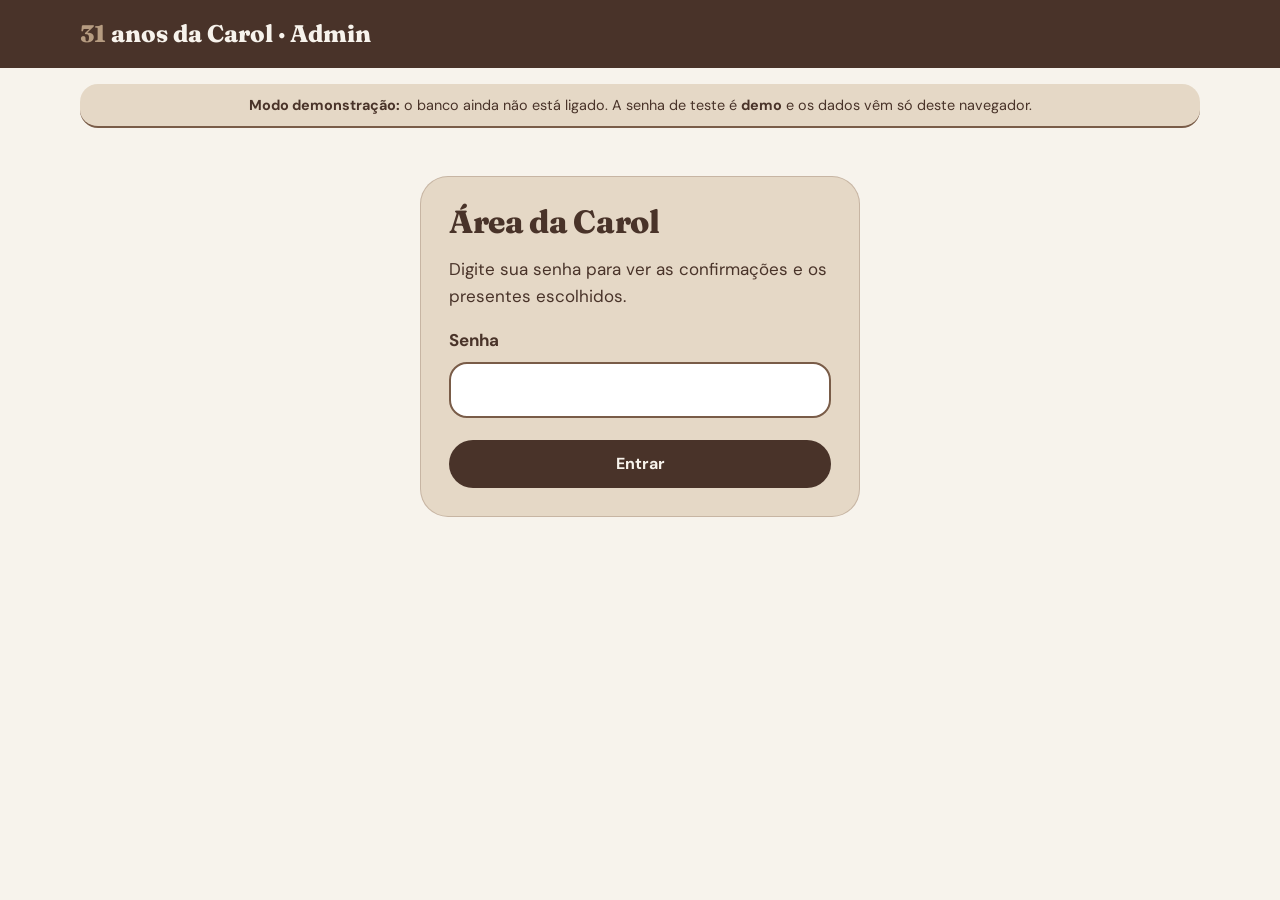
==== admin/index.html @ e90bfc10 "Admin carrega a versao nova" ====
<!doctype html>
<html lang="pt-BR">
<head>
  <meta charset="utf-8">
  <meta name="viewport" content="width=device-width, initial-scale=1">
  <meta name="robots" content="noindex, nofollow">
  <title>Admin · 31 anos da Carol</title>
  <link rel="preconnect" href="https://fonts.googleapis.com">
  <link rel="preconnect" href="https://fonts.gstatic.com" crossorigin>
  <link rel="stylesheet" href="https://fonts.googleapis.com/css2?family=DM+Sans:opsz,wght@9..40,400;9..40,600;9..40,700&family=Fraunces:opsz,wght@9..144,800&display=swap">
  <link rel="stylesheet" href="../estilo/cores.css?v=2026112601">
  <link rel="stylesheet" href="../estilo/estilo.css?v=2026112601">
  <style>
    .admin-topo { background: var(--chocolate); color: var(--creme); }
    .admin-topo .container { display: flex; align-items: center; justify-content: space-between; gap: 1rem; min-height: 68px; flex-wrap: wrap; }
    .admin-topo .marca span { color: var(--caramelo); }
    .admin-topo :focus-visible { outline-color: var(--creme); }
    .login { max-width: 440px; margin: 3rem auto; }
    .campo input[type="password"] {
      width: 100%; min-height: 50px; padding: .75rem 1.1rem;
      border: 2px solid var(--cafe); border-radius: 18px; background: #fff; color: var(--chocolate); font: inherit;
    }
    .resumo { display: grid; gap: .75rem; grid-template-columns: repeat(2, 1fr); margin: 1.5rem 0 2.5rem; }
    @media (min-width: 760px) { .resumo { grid-template-columns: repeat(4, 1fr); } }
    .resumo .card { padding: 1.25rem; }
    .resumo .card__valor { font-size: 2.2rem; margin: 0; }
    .barra-acoes { display: flex; flex-wrap: wrap; gap: .6rem; align-items: center; justify-content: space-between; margin: 2.5rem 0 1rem; }
    .barra-acoes h2 { margin: 0; font-size: 1.8rem; }
    .tabela-caixa { overflow-x: auto; background: var(--areia); border-radius: 22px; padding: .5rem; }
    table { width: 100%; border-collapse: collapse; min-width: 560px; }
    th, td { text-align: left; padding: .75rem .9rem; vertical-align: top; }
    th { font-size: .82rem; text-transform: uppercase; letter-spacing: .1em; }
    tbody tr { border-top: 1px solid rgba(121, 92, 72, .35); }
    .etiqueta { display: inline-block; border-radius: 999px; padding: .15rem .7rem; font-weight: 700; font-size: .88rem; white-space: nowrap; }
    .etiqueta--sim { background: var(--chocolate); color: var(--creme); }
    .etiqueta--nao { border: 2px solid var(--cafe); }
    .vazio { padding: 1rem .9rem; margin: 0; }
    .msg { font-weight: 700; margin: 1rem 0 0; }
    .msg:empty { margin: 0; }
  </style>
</head>
<body>
  <header class="admin-topo">
    <div class="container">
      <span class="marca"><span>31</span>anos da Carol&nbsp;· Admin</span>
      <button class="botao botao--contorno-claro botao--pequeno" type="button" id="sair" hidden>Sair</button>
    </div>
  </header>

  <main class="container" id="conteudo">
    <div id="aviso-demo"></div>

    <section class="login card" id="login" aria-labelledby="titulo-login">
      <h1 id="titulo-login" style="font-size:2rem">Área da Carol</h1>
      <p>Digite sua senha para ver as confirmações e os presentes escolhidos.</p>
      <form id="form-login">
        <div class="campo">
          <label for="senha">Senha</label>
          <input type="password" id="senha" autocomplete="current-password" required>
        </div>
        <button class="botao botao--chocolate" type="submit" style="width:100%">Entrar</button>
        <p class="msg" id="msg-login" role="status" aria-live="polite"></p>
      </form>
    </section>

    <section id="painel" hidden aria-labelledby="titulo-painel" style="padding: 2.5rem 0 4rem">
      <div class="barra-acoes" style="margin-top:0">
        <h1 id="titulo-painel" style="margin:0;font-size:2.2rem">Painel da festa</h1>
        <button class="botao botao--contorno botao--pequeno" type="button" id="atualizar"></button>
      </div>
      <p class="msg" id="msg-painel" role="status" aria-live="polite"></p>

      <div class="resumo" id="resumo"></div>

      <div class="barra-acoes">
        <h2>Confirmações</h2>
        <button class="botao botao--caramelo botao--pequeno" type="button" id="csv-confirmacoes"></button>
      </div>
      <div class="tabela-caixa" id="tabela-confirmacoes"></div>

      <div class="barra-acoes">
        <h2>Presentes escolhidos</h2>
        <button class="botao botao--caramelo botao--pequeno" type="button" id="csv-presentes"></button>
      </div>
      <div class="tabela-caixa" id="tabela-presentes"></div>
    </section>
  </main>

  <script src="../conteudo/presentes.js?v=2026112601"></script>
  <script src="../conteudo/conexao.js?v=2026112601"></script>
  <script src="../js/icones.js?v=2026112601"></script>
  <script src="../js/servidor.js?v=2026112601"></script>
  <script src="../js/admin.js?v=2026112601"></script>
</body>
</html>
---- estilo/cores.css ----
/* ================================================================
   CORES E FONTES DO SITE
   Troque os códigos de cor aqui e o site inteiro muda junto.
   Dica: mantenha cores claras e escuras com bom contraste entre si.
   ================================================================ */

:root {
  --chocolate: #493329; /* fundos escuros e texto */
  --cafe: #795C48;      /* bordas e detalhes */
  --caramelo: #B69C81;  /* destaques e botões */
  --areia: #E5D8C6;     /* cards e faixas */
  --creme: #F7F3EC;     /* fundo da página */

  --erro: #8A2C1D;      /* mensagens de erro do formulário */

  --fonte-titulo: "Fraunces", Georgia, "Times New Roman", serif;
  --fonte-texto: "DM Sans", system-ui, -apple-system, "Segoe UI", sans-serif;

  --raio: 28px;         /* arredondamento dos cards */
}
---- estilo/estilo.css ----
/* ================================================================
   ESTILO DO SITE
   As cores ficam em estilo/cores.css. Aqui ficam formas e espaçamentos.
   ================================================================ */

*, *::before, *::after { box-sizing: border-box; }
[hidden] { display: none !important; }

html { scroll-behavior: smooth; -webkit-text-size-adjust: 100%; }
@media (prefers-reduced-motion: reduce) {
  html { scroll-behavior: auto; }
  *, *::before, *::after { transition: none !important; animation: none !important; }
}

body {
  margin: 0;
  background: var(--creme);
  color: var(--chocolate);
  font-family: var(--fonte-texto);
  font-size: 1.0625rem;
  line-height: 1.6;
}

img, svg { display: block; max-width: 100%; }
h1, h2, h3 {
  font-family: var(--fonte-titulo);
  font-weight: 800;
  line-height: 1.08;
  margin: 0 0 .5em;
  letter-spacing: -0.01em;
}
p { margin: 0 0 1em; }
a { color: inherit; }

.container { width: min(1120px, 100% - 2.5rem); margin-inline: auto; }
.estreito { width: min(760px, 100% - 2.5rem); margin-inline: auto; }

.sr-only {
  position: absolute !important; width: 1px; height: 1px; padding: 0; margin: -1px;
  overflow: hidden; clip: rect(0 0 0 0); white-space: nowrap; border: 0;
}

/* Foco de teclado sempre visível */
:focus-visible { outline: 3px solid var(--chocolate); outline-offset: 3px; }
.escuro :focus-visible { outline-color: var(--creme); }
.escuro .form-card :focus-visible { outline-color: var(--chocolate); }
main:focus { outline: none; }

.pular {
  position: absolute; left: 1rem; top: -100px; z-index: 100;
  background: var(--chocolate); color: var(--creme);
  padding: .8rem 1.3rem; border-radius: 999px; font-weight: 700; text-decoration: none;
}
.pular:focus { top: 1rem; }

/* Ícones */
.icone {
  width: 1.5rem; height: 1.5rem; flex: none;
  fill: none; stroke: currentColor; stroke-width: 1.8;
  stroke-linecap: round; stroke-linejoin: round;
}

/* Botões em pílula */
.botao {
  display: inline-flex; align-items: center; justify-content: center; gap: .5rem;
  min-height: 48px; padding: .75rem 1.5rem;
  border-radius: 999px; border: 2px solid transparent;
  font: 700 1rem/1.2 var(--fonte-texto); text-decoration: none; text-align: center;
  cursor: pointer; transition: transform .15s ease, background-color .15s ease;
}
.botao .icone { width: 1.2rem; height: 1.2rem; }
.botao:hover { transform: translateY(-1px); }
.botao:disabled { opacity: .65; cursor: progress; transform: none; }
.botao--caramelo { background: var(--caramelo); color: var(--chocolate); }
.botao--caramelo:hover { background: #C6B097; }
.botao--chocolate { background: var(--chocolate); color: var(--creme); }
.botao--chocolate:hover { background: #5A4134; }
.botao--contorno { background: transparent; color: var(--chocolate); border-color: var(--cafe); }
.botao--contorno:hover { background: var(--areia); }
.botao--contorno-claro { background: transparent; color: var(--creme); border-color: var(--areia); }
.botao--contorno-claro:hover { background: rgba(247, 243, 236, .12); }
.botao--pequeno { min-height: 44px; padding: .6rem 1.1rem; font-size: .95rem; }

.botoes { display: flex; flex-wrap: wrap; gap: .75rem; }

/* Aviso do modo demonstração */
.aviso-demo {
  background: var(--areia); color: var(--chocolate);
  font-size: .9rem; padding: .6rem 1.25rem; text-align: center;
  border-bottom: 2px solid var(--cafe);
}

/* ---------- 1. Barra superior ---------- */
.topo {
  position: sticky; top: 0; z-index: 50;
  background: rgba(247, 243, 236, .96);
  -webkit-backdrop-filter: blur(8px); backdrop-filter: blur(8px);
  border-bottom: 1px solid rgba(121, 92, 72, .35);
}
.topo__barra {
  position: relative;
  display: flex; align-items: center; justify-content: space-between; gap: 1rem;
  min-height: 68px;
}
.marca {
  display: inline-flex; align-items: center; min-height: 44px;
  font-family: var(--fonte-titulo); font-weight: 800; font-size: 1.5rem;
  text-decoration: none; border-radius: 12px;
}
.marca span { color: var(--cafe); margin-right: .3rem; }
@media (max-width: 380px) { .marca { font-size: 1.3rem; } }
.menu-botao {
  display: inline-flex; align-items: center; gap: .5rem;
  min-height: 44px; padding: .5rem 1.1rem;
  border-radius: 999px; border: 2px solid var(--cafe);
  background: transparent; color: var(--chocolate);
  font: 700 1rem var(--fonte-texto); cursor: pointer;
}
.menu {
  display: none;
  position: absolute; left: -1.25rem; right: -1.25rem; top: 100%;
  background: var(--creme);
  border-bottom: 1px solid rgba(121, 92, 72, .35);
  padding: .5rem 1.25rem 1.25rem;
  box-shadow: 0 18px 30px -20px rgba(73, 51, 41, .45);
}
.menu.aberto { display: block; }
.menu ul { list-style: none; margin: 0; padding: 0; display: grid; gap: .15rem; }
.menu a {
  display: flex; align-items: center; min-height: 48px; padding: 0 1rem;
  border-radius: 999px; text-decoration: none; font-weight: 600;
}
.menu a:hover { background: var(--areia); }

@media (min-width: 980px) {
  .menu-botao { display: none; }
  .menu { display: block; position: static; padding: 0; background: none; border: 0; box-shadow: none; }
  .menu ul { display: flex; gap: .1rem; }
  .menu a { min-height: 44px; padding: 0 .85rem; font-size: .97rem; }
}

/* ---------- Seções em geral ---------- */
.secao { padding: 4rem 0; }
[id] { scroll-margin-top: 76px; }
.titulo-secao { font-size: clamp(2rem, 7.5vw, 3.1rem); }
.sobretitulo {
  font-weight: 700; text-transform: uppercase; letter-spacing: .14em;
  font-size: .85rem; color: var(--cafe); margin: 0 0 .6rem;
}
.escuro .sobretitulo { color: var(--caramelo); }
.intro { max-width: 62ch; }
.centro { text-align: center; }
.escuro { background: var(--chocolate); color: var(--creme); }
.faixa-areia { background: var(--areia); }

.grade-3, .grade-2 { display: grid; gap: 1rem; margin-top: 1.75rem; }
@media (min-width: 760px) {
  .grade-3 { grid-template-columns: repeat(3, 1fr); gap: 1.25rem; }
  .grade-2 { grid-template-columns: repeat(2, 1fr); gap: 1.25rem; }
}

.card {
  background: var(--areia);
  border: 1px solid rgba(121, 92, 72, .28);
  border-radius: var(--raio);
  padding: 1.4rem 1.4rem 1.5rem;
}
@media (min-width: 760px) { .card { padding: 1.75rem; } }
.faixa-areia .card { background: var(--creme); }
.card h3 { font-size: 1.45rem; }
.card p:last-child { margin-bottom: 0; }

/* Cards sobem um pouquinho quando o mouse passa por cima (como os botões) */
.secao .card, .presente { transition: transform .2s ease, box-shadow .2s ease; }
@media (hover: hover) {
  .secao .card:hover, .presente:hover {
    transform: translateY(-4px);
    box-shadow: 0 12px 26px -14px rgba(73, 51, 41, .45);
  }
}

.icone-redondo {
  display: grid; place-items: center;
  width: 56px; height: 56px; margin-bottom: 1.1rem;
  border-radius: 50%; border: 2px solid var(--cafe);
  background: var(--creme); color: var(--chocolate);
}
.faixa-areia .icone-redondo { background: var(--areia); }
.icone-redondo .icone { width: 1.6rem; height: 1.6rem; }

.card__rotulo {
  font-size: .82rem; font-weight: 700; text-transform: uppercase; letter-spacing: .12em;
  margin: 0 0 .3rem;
}
.card__valor {
  font-family: var(--fonte-titulo); font-weight: 800;
  font-size: 1.65rem; line-height: 1.15; margin: 0 0 .4rem;
}

.link { font-weight: 700; text-decoration-thickness: 2px; text-underline-offset: 3px; }

/* ---------- 2. Hero ---------- */
.hero { padding: 3rem 0 3.5rem; overflow: hidden; }
.hero__grade { display: grid; gap: 2.25rem; align-items: center; }
.hero h1 { font-size: clamp(2.5rem, 11vw, 5.2rem); color: var(--creme); margin-bottom: 0; }
.hero h1 .destaque { display: block; color: var(--caramelo); font-size: 1.25em; }
.hero__info {
  list-style: none; padding: 0; margin: 1.6rem 0 2rem;
  display: grid; gap: .8rem; color: var(--areia); font-size: 1.08rem;
}
.hero__info li { display: flex; gap: .75rem; align-items: flex-start; }
.hero__info .icone { color: var(--caramelo); margin-top: .1rem; }
@media (max-width: 520px) { .hero .botoes .botao { flex: 1 1 100%; } }

.hero__arte { position: relative; display: flex; justify-content: center; }
.arco {
  position: relative;
  width: min(220px, 62vw); aspect-ratio: 4 / 5;
  display: flex; flex-direction: column; align-items: center; justify-content: center;
  background: var(--caramelo); color: var(--chocolate);
  border-radius: 999px 999px 34px 34px;
  box-shadow: inset 0 0 0 12px var(--caramelo), inset 0 0 0 14px var(--cafe);
}
.arco__numero {
  font-family: var(--fonte-titulo); font-weight: 800;
  font-size: clamp(5.5rem, 26vw, 10rem); line-height: .85; letter-spacing: -0.04em;
}
.arco__anos { font-family: var(--fonte-titulo); font-weight: 800; font-size: 1.7rem; letter-spacing: .08em; }
.arco--foto { overflow: hidden; box-shadow: none; border: 4px solid var(--caramelo); }
.arco--foto img { position: absolute; inset: 0; width: 100%; height: 100%; object-fit: cover; }
.arco__selo {
  position: absolute; bottom: 1rem; left: 50%; transform: translateX(-50%);
  background: var(--caramelo); color: var(--chocolate); border-radius: 999px;
  padding: .3rem 1.1rem; font-family: var(--fonte-titulo); font-weight: 800; font-size: 1.3rem; white-space: nowrap;
}
.brilho { position: absolute; color: var(--caramelo); }
.brilho .icone { width: 100%; height: 100%; stroke-width: 1.4; }
.brilho--1 { width: 34px; height: 34px; top: 4%; left: 8%; }
.brilho--2 { width: 22px; height: 22px; bottom: 14%; right: 6%; color: var(--areia); }
.brilho--3 { width: 18px; height: 18px; top: 30%; right: 12%; }

@media (min-width: 860px) {
  .hero { padding: 5rem 0 5.5rem; }
  .hero__grade { grid-template-columns: 1.3fr .9fr; }
  .arco { width: 340px; }
}

/* ---------- 3. Contagem regressiva ---------- */
.contagem { background: var(--caramelo); color: var(--chocolate); padding: 2.4rem 0 2.6rem; }
.contagem h2 { text-align: center; font-size: clamp(1.65rem, 6.5vw, 2.5rem); margin: 0; }
.contagem__blocos {
  display: grid; grid-template-columns: repeat(4, 1fr); gap: .6rem;
  max-width: 720px; margin: 1.4rem auto 0;
}
.bloco {
  background: var(--chocolate); color: var(--creme);
  border-radius: 22px; padding: 1rem .25rem .9rem; text-align: center;
}
.bloco__num {
  display: block; font-family: var(--fonte-titulo); font-weight: 800;
  font-size: clamp(2.1rem, 10vw, 3.9rem); line-height: 1; font-variant-numeric: tabular-nums;
}
.bloco__rot {
  display: block; margin-top: .45rem;
  font-size: .8rem; font-weight: 700; text-transform: uppercase; letter-spacing: .12em; color: var(--areia);
}
@media (min-width: 600px) { .contagem__blocos { gap: 1rem; } .bloco { border-radius: 28px; padding: 1.4rem .5rem 1.2rem; } }

/* ---------- 4. O evento ---------- */
.linha-whats {
  display: flex; align-items: center; flex-wrap: wrap; gap: .4rem .6rem;
  margin: 1.75rem 0 0;
}
.linha-whats .icone { color: var(--cafe); }

/* ---------- 5. Universo ---------- */
.universo {
  position: relative; overflow: hidden;
  display: grid; gap: 2rem; align-items: center;
  background: var(--chocolate); color: var(--creme);
  border-radius: 40px; padding: 2.5rem 1.5rem;
}
.universo h2 { color: var(--creme); }
.universo .sobretitulo { color: var(--caramelo); }
.texto-grande { font-size: 1.2rem; color: var(--areia); max-width: 52ch; }
.universo__chamada { color: var(--areia); margin: 1.5rem 0 .9rem; }
.universo__arte { width: min(170px, 50%); margin-inline: auto; color: var(--caramelo); }
@media (min-width: 860px) { .universo__arte { width: min(240px, 80%); } }
.universo__arte svg { width: 100%; height: auto; }
@media (max-width: 520px) { .universo .botoes .botao { flex: 1 1 100%; } }
@media (min-width: 860px) {
  .universo { grid-template-columns: 1.5fr 1fr; padding: 3.5rem 3.5rem; }
}

/* ---------- 7. Traje ---------- */
.cores {
  list-style: none; padding: 0; margin: 1.25rem 0 0;
  display: grid; grid-template-columns: repeat(4, 1fr); gap: .5rem; text-align: center;
}
.bolinha {
  position: relative; display: block; overflow: hidden;
  width: 58px; height: 58px; margin: 0 auto .55rem;
  border-radius: 50%; background: var(--cor); border: 2px solid var(--cafe);
}
.bolinha::after {
  content: ""; position: absolute; left: 50%; top: 50%;
  width: 135%; height: 4px; background: var(--chocolate);
  box-shadow: 0 0 0 2px var(--creme);
  transform: translate(-50%, -50%) rotate(-45deg);
}
.cores__nome { font-size: .92rem; font-weight: 700; line-height: 1.25; display: block; }

/* ---------- 8. Como chegar ---------- */
.chegar { display: grid; gap: 1.25rem; margin-top: 1.75rem; }
.chegar .card { display: flex; flex-direction: column; }
.chegar__endereco { font-size: 1.1rem; }
.chegar .botao { margin-top: auto; align-self: flex-start; }
@media (max-width: 520px) { .chegar .botao { align-self: stretch; } }
.mapa-arte { border-radius: var(--raio); overflow: hidden; min-height: 240px; border: 1px solid rgba(121, 92, 72, .28); }
.mapa-arte svg { width: 100%; height: 100%; }
.m-fundo { fill: var(--areia); }
.m-quadra { fill: var(--creme); }
.m-avenida { fill: none; stroke: var(--caramelo); stroke-width: 16; stroke-linecap: round; }
.m-trilho { fill: none; stroke: var(--cafe); stroke-width: 3; }
.m-dormente { stroke: var(--cafe); stroke-width: 2.5; }
.m-arvore { fill: var(--caramelo); }
.m-rota { fill: none; stroke: var(--chocolate); stroke-width: 4; stroke-linecap: round; stroke-dasharray: 2 11; }
.m-pin { fill: var(--chocolate); }
.m-pin-centro { fill: var(--caramelo); }
.m-inicio { fill: var(--creme); stroke: var(--chocolate); stroke-width: 4; }
@media (min-width: 860px) { .chegar { grid-template-columns: 1fr 1.15fr; } }

/* ---------- 9. Presença ---------- */
.presenca h2 { color: var(--creme); }
.lembrete {
  display: flex; align-items: center; justify-content: center; gap: .6rem;
  width: fit-content; max-width: 100%; margin: 0 auto 2rem;
  background: var(--caramelo); color: var(--chocolate);
  border-radius: 999px; padding: .75rem 1.3rem; font-weight: 700; text-align: left;
}
.form-card {
  background: var(--creme); color: var(--chocolate);
  border-radius: 32px; padding: 1.75rem 1.25rem; max-width: 580px; margin: 0 auto;
}
@media (min-width: 600px) { .form-card { padding: 2.5rem; } }
.campo { margin: 0 0 1.4rem; border: 0; padding: 0; min-width: 0; }
.campo label, .campo legend { display: block; font-weight: 700; margin-bottom: .5rem; padding: 0; }
.dica { font-weight: 400; color: var(--cafe); }
.campo input[type="text"], .campo textarea {
  width: 100%; min-height: 50px; padding: .75rem 1.1rem;
  border: 2px solid var(--cafe); border-radius: 18px;
  background: #FFFFFF; color: var(--chocolate); font: inherit;
}
.campo textarea { min-height: 110px; resize: vertical; border-radius: 22px; }
.campo [aria-invalid="true"] { border-color: var(--erro); }
.erro { color: var(--erro); font-weight: 700; font-size: .95rem; margin: .45rem 0 0; }
.pilulas { display: grid; grid-template-columns: repeat(4, 1fr); gap: .5rem; }
.pilula { position: relative; display: block; margin: 0 !important; }
.pilula input { position: absolute; inset: 0; width: 100%; height: 100%; margin: 0; opacity: 0; cursor: pointer; }
.pilula span {
  display: flex; align-items: center; justify-content: center;
  min-height: 50px; border-radius: 999px; border: 2px solid var(--cafe);
  font-weight: 700; font-size: 1.15rem; transition: background-color .15s ease;
}
.pilula input:hover + span { background: var(--areia); }
.pilula input:checked + span { background: var(--chocolate); border-color: var(--chocolate); color: var(--creme); }
.pilula input:focus-visible + span { outline: 3px solid var(--chocolate); outline-offset: 3px; }
.armadilha { position: absolute; left: -9999px; width: 1px; height: 1px; overflow: hidden; }
.form-botoes { display: grid; gap: .75rem; margin-top: .5rem; }
@media (min-width: 520px) { .form-botoes { grid-template-columns: 1fr 1fr; } }
.form-status { margin: 1rem 0 0; font-weight: 700; text-align: center; }
.form-status:empty { margin: 0; }
.sucesso { text-align: center; }
.sucesso:focus { outline: none; }
.sucesso__icone {
  display: grid; place-items: center; width: 72px; height: 72px; margin: 0 auto 1rem;
  border-radius: 50%; background: var(--caramelo); color: var(--chocolate);
}
.sucesso__icone .icone { width: 2.2rem; height: 2.2rem; }
.sucesso h3 { font-size: 1.8rem; }

/* ---------- 10. Presentes ---------- */
.presentes__topo { display: flex; flex-wrap: wrap; align-items: flex-end; justify-content: space-between; gap: 1rem 2rem; }
.contador {
  display: inline-flex; align-items: center; gap: .5rem; margin: 0;
  background: var(--areia); border-radius: 999px; padding: .6rem 1.15rem; font-weight: 600;
}
.contador strong { font-family: var(--fonte-titulo); font-size: 1.3rem; }
.lista-presentes {
  list-style: none; padding: 0; margin: 1.75rem 0 0;
  display: grid; gap: 1rem; grid-template-columns: 1fr;
}
@media (min-width: 640px) { .lista-presentes { grid-template-columns: repeat(2, 1fr); } }
@media (min-width: 1000px) { .lista-presentes { grid-template-columns: repeat(3, 1fr); gap: 1.25rem; } }
.presente {
  display: flex; flex-direction: column;
  background: var(--areia); border: 2px solid transparent;
  border-radius: var(--raio); padding: .85rem;
}
.presente__imagem {
  position: relative; aspect-ratio: 16 / 10; border-radius: 20px;
  background: var(--creme); color: var(--cafe);
  display: grid; place-items: center; overflow: hidden;
}
.presente__imagem > .icone { width: 88px; height: 88px; stroke-width: 1.2; }
.presente__imagem img { width: 100%; height: 100%; object-fit: cover; }
.presente__corpo { display: flex; flex-direction: column; flex: 1; padding: 1rem .5rem .45rem; }
.presente h3 { font-size: 1.35rem; margin-bottom: .3rem; }
.presente__detalhes { margin: 0 0 .35rem; }
.presente__loja { font-size: .95rem; margin: 0 0 1.1rem; }
.presente__botoes { margin-top: auto; display: grid; grid-template-columns: 1fr 1fr; gap: .5rem; }
.presente__botoes .botao { padding-inline: .7rem; }
.presente__botoes .botao:only-child { grid-column: 1 / -1; }
.presente__aviso { margin: auto 0 0; font-weight: 600; font-size: .97rem; }
.presente.escolhido { background: transparent; border: 2px dashed var(--cafe); }
.presente.escolhido .presente__imagem > :not(.selo) { opacity: .35; }
.presente.escolhido h3 { color: var(--cafe); }
.selo {
  position: absolute; top: .75rem; left: .75rem; z-index: 1;
  display: inline-flex; align-items: center; gap: .35rem;
  background: var(--chocolate); color: var(--creme);
  border-radius: 999px; padding: .35rem .85rem; font-size: .88rem; font-weight: 700;
}
.selo .icone { width: 1rem; height: 1rem; stroke-width: 2.4; }
.status-presentes { margin: 1.25rem 0 0; font-weight: 700; }
.status-presentes:empty { margin: 0; }

/* ---------- 11. Perguntas frequentes ---------- */
.faq { display: grid; gap: .75rem; margin-top: 1.75rem; }
.faq__item { background: var(--creme); border-radius: 24px; }
.faq__item h3 { margin: 0; font-family: var(--fonte-texto); font-size: 1.08rem; font-weight: 700; line-height: 1.35; letter-spacing: 0; }
.faq__item button {
  width: 100%; min-height: 60px; padding: 1rem 1.4rem;
  display: flex; align-items: center; justify-content: space-between; gap: 1rem;
  background: none; border: 0; border-radius: 24px;
  font: inherit; color: inherit; text-align: left; cursor: pointer;
}
.faq__item button .icone { transition: transform .2s ease; color: var(--cafe); }
.faq__item button[aria-expanded="true"] .icone { transform: rotate(180deg); }
.faq__resposta { padding: 0 1.4rem 1.3rem; }
.faq__resposta p { margin: 0; }

/* ---------- 12. Rodapé ---------- */
.rodape { padding: 3.5rem 0 2.5rem; text-align: center; }
.rodape__frase {
  font-family: var(--fonte-titulo); font-weight: 800; line-height: 1.1;
  font-size: clamp(2.1rem, 8.5vw, 3.4rem); color: var(--caramelo); margin-bottom: 1rem;
}
.rodape__whats { font-size: 1.1rem; }
.rodape a { color: var(--creme); }
.rodape__pequeno { color: var(--areia); font-size: .9rem; margin: 2.5rem 0 0; }

/* ---------- Cursor de câmera (só aparece no computador) ----------
   O mouse fica normal e vira uma câmera caramelo em cima de algo clicável.
   Nos campos de digitar continua o cursor de texto, para facilitar. */
a, button, label, [role="button"], .pilula input, .faq__item button, .botao {
  cursor: url("data:image/svg+xml,%3Csvg xmlns='http://www.w3.org/2000/svg' width='32' height='32' viewBox='0 0 32 32'%3E%3Cpath d='M11 8l2-3h6l2 3h5a3 3 0 0 1 3 3v13a3 3 0 0 1-3 3H6a3 3 0 0 1-3-3V11a3 3 0 0 1 3-3z' fill='%23B69C81' stroke='%23493329' stroke-width='2' stroke-linejoin='round'/%3E%3Ccircle cx='16' cy='17' r='5' fill='%23F7F3EC' stroke='%23493329' stroke-width='2'/%3E%3Ccircle cx='16' cy='17' r='1.6' fill='%23493329'/%3E%3Ccircle cx='24' cy='12' r='1.2' fill='%23493329'/%3E%3C/svg%3E") 16 17, pointer;
}
input[type="text"], input[type="password"], textarea { cursor: text; }
.botao:disabled { cursor: progress; }
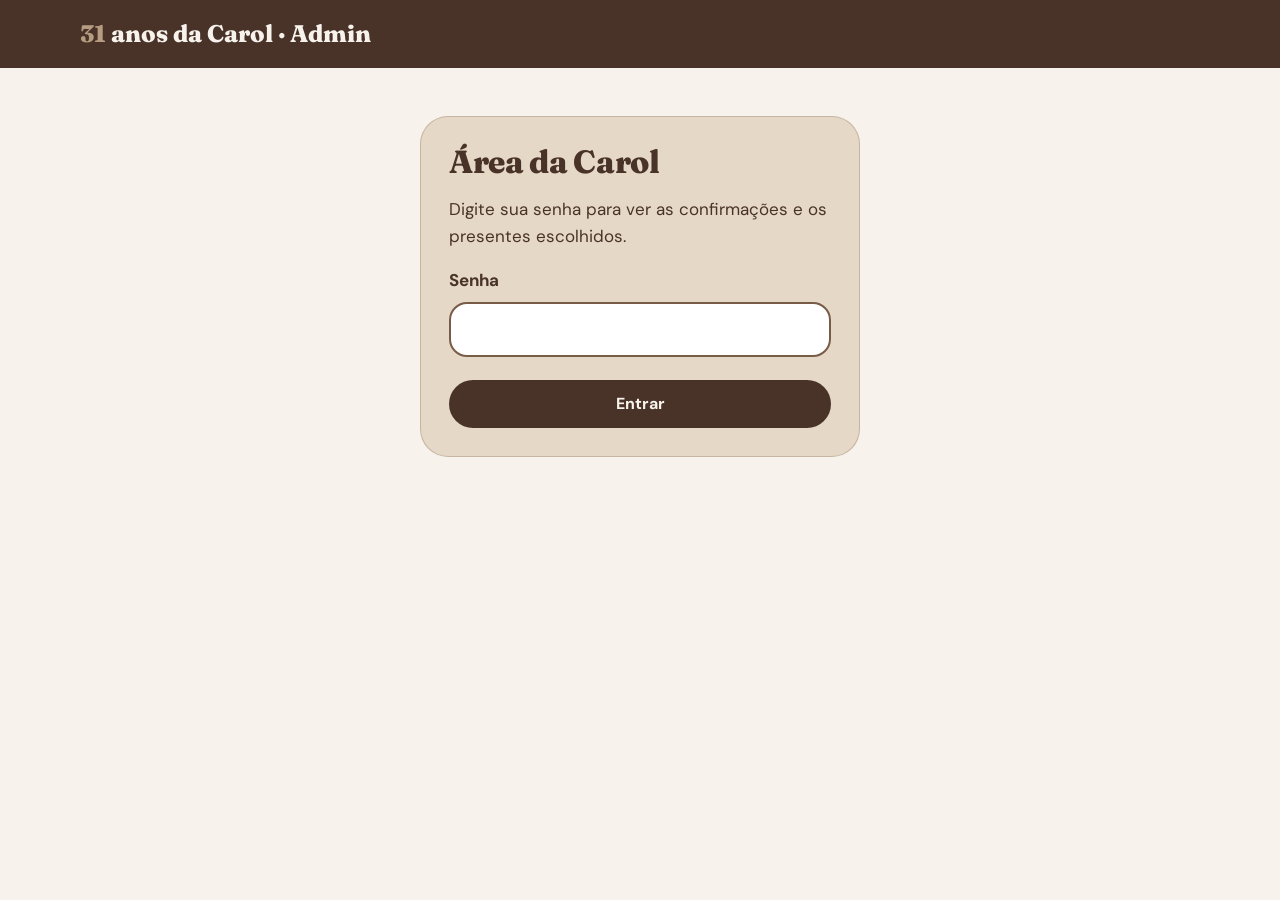
==== commit 8962e400: "Admin carrega conexao nova" ====
--- a/admin/index.html
+++ b/admin/index.html
@@ -8,8 +8,8 @@
   <link rel="preconnect" href="https://fonts.googleapis.com">
   <link rel="preconnect" href="https://fonts.gstatic.com" crossorigin>
   <link rel="stylesheet" href="https://fonts.googleapis.com/css2?family=DM+Sans:opsz,wght@9..40,400;9..40,600;9..40,700&family=Fraunces:opsz,wght@9..144,800&display=swap">
-  <link rel="stylesheet" href="../estilo/cores.css?v=2026112601">
-  <link rel="stylesheet" href="../estilo/estilo.css?v=2026112601">
+  <link rel="stylesheet" href="../estilo/cores.css?v=2026112607">
+  <link rel="stylesheet" href="../estilo/estilo.css?v=2026112607">
   <style>
     .admin-topo { background: var(--chocolate); color: var(--creme); }
     .admin-topo .container { display: flex; align-items: center; justify-content: space-between; gap: 1rem; min-height: 68px; flex-wrap: wrap; }
@@ -86,10 +86,10 @@
     </section>
   </main>
 
-  <script src="../conteudo/presentes.js?v=2026112601"></script>
-  <script src="../conteudo/conexao.js?v=2026112601"></script>
-  <script src="../js/icones.js?v=2026112601"></script>
-  <script src="../js/servidor.js?v=2026112601"></script>
-  <script src="../js/admin.js?v=2026112601"></script>
+  <script src="../conteudo/presentes.js?v=2026112607"></script>
+  <script src="../conteudo/conexao.js?v=2026112607"></script>
+  <script src="../js/icones.js?v=2026112607"></script>
+  <script src="../js/servidor.js?v=2026112607"></script>
+  <script src="../js/admin.js?v=2026112607"></script>
 </body>
 </html>
--- a/estilo/estilo.css
+++ b/estilo/estilo.css
@@ -226,8 +226,40 @@
   font-size: clamp(5.5rem, 26vw, 10rem); line-height: .85; letter-spacing: -0.04em;
 }
 .arco__anos { font-family: var(--fonte-titulo); font-weight: 800; font-size: 1.7rem; letter-spacing: .08em; }
-.arco--foto { overflow: hidden; box-shadow: none; border: 4px solid var(--caramelo); }
-.arco--foto img { position: absolute; inset: 0; width: 100%; height: 100%; object-fit: cover; }
+.arco--foto { overflow: hidden; box-shadow: none; border: 4px solid var(--caramelo); background: var(--cafe); }
+.arco--foto img { position: absolute; inset: 0; width: 100%; height: 100%; object-fit: cover; object-position: 50% 30%; }
+
+/* Foto no arco + selo "31 anos" na diagonal, ao lado */
+.arco-grupo { position: relative; display: inline-block; margin-right: 84px; }
+.selo-idade {
+  position: absolute; right: -92px; bottom: 16%; margin: 0;
+  display: flex; flex-direction: column; align-items: center;
+  color: var(--caramelo); line-height: .85;
+  transform: rotate(-12deg); transform-origin: center;
+  text-shadow: 0 2px 14px rgba(40, 26, 20, .55);
+}
+.selo-idade__num {
+  font-family: var(--fonte-titulo); font-weight: 800; letter-spacing: -0.04em;
+  font-size: 4.6rem;
+}
+.selo-idade__anos {
+  font-family: var(--fonte-titulo); font-weight: 800; letter-spacing: .1em;
+  font-size: 1.25rem; color: var(--creme); margin-top: .2rem;
+}
+.selo-idade__brilho { position: absolute; color: var(--creme); }
+.selo-idade__brilho .icone { width: 100%; height: 100%; stroke-width: 1.4; }
+.selo-idade__brilho--a { width: 26px; height: 26px; top: -22px; right: -18px; }
+.selo-idade__brilho--b { width: 16px; height: 16px; top: 8px; left: -20px; color: var(--caramelo); }
+.selo-idade__brilho--c { width: 14px; height: 14px; bottom: -14px; right: -6px; color: var(--areia); }
+@media (min-width: 860px) {
+  .arco-grupo { margin-right: 150px; }
+  .selo-idade { right: -132px; bottom: 22%; }
+  .selo-idade__num { font-size: 7.5rem; }
+  .selo-idade__anos { font-size: 1.9rem; }
+  .selo-idade__brilho--a { width: 38px; height: 38px; top: -30px; right: -26px; }
+  .selo-idade__brilho--b { width: 22px; height: 22px; left: -30px; }
+  .selo-idade__brilho--c { width: 18px; height: 18px; }
+}
 .arco__selo {
   position: absolute; bottom: 1rem; left: 50%; transform: translateX(-50%);
   background: var(--caramelo); color: var(--chocolate); border-radius: 999px;
@@ -283,13 +315,17 @@
 .universo h2 { color: var(--creme); }
 .universo .sobretitulo { color: var(--caramelo); }
 .texto-grande { font-size: 1.2rem; color: var(--areia); max-width: 52ch; }
+.universo .texto-grande { max-width: none; text-align: justify; hyphens: manual; -webkit-hyphens: manual; }
+@media (max-width: 520px) { .universo .texto-grande { font-size: 1.02rem; line-height: 1.6; } }
 .universo__chamada { color: var(--areia); margin: 1.5rem 0 .9rem; }
 .universo__arte { width: min(170px, 50%); margin-inline: auto; color: var(--caramelo); }
-@media (min-width: 860px) { .universo__arte { width: min(240px, 80%); } }
+@media (min-width: 860px) { .universo__arte { width: 210px; margin: 0; } }
 .universo__arte svg { width: 100%; height: auto; }
 @media (max-width: 520px) { .universo .botoes .botao { flex: 1 1 100%; } }
 @media (min-width: 860px) {
-  .universo { grid-template-columns: 1.5fr 1fr; padding: 3.5rem 3.5rem; }
+  /* Largura do texto calculada para a 1ª linha terminar em "Já imaginou" */
+  .universo { grid-template-columns: minmax(0, 41rem) 1fr; gap: 2.5rem; padding: 3.5rem 3.5rem; }
+  .universo__arte { justify-self: center; }
 }
 
 /* ---------- 7. Traje ---------- */
@@ -386,31 +422,51 @@
   background: var(--areia); border-radius: 999px; padding: .6rem 1.15rem; font-weight: 600;
 }
 .contador strong { font-family: var(--fonte-titulo); font-size: 1.3rem; }
+/* Abas das categorias */
+.categorias { display: flex; flex-wrap: wrap; gap: .4rem; margin: 1.5rem 0 0; padding: 0; list-style: none; }
+.categoria {
+  min-height: 44px; padding: .5rem .9rem; border-radius: 999px;
+  border: 2px solid var(--cafe); background: transparent; color: var(--chocolate);
+  font: 700 .95rem var(--fonte-texto); display: inline-flex; align-items: center; gap: .35rem;
+  transition: background-color .15s ease, color .15s ease;
+}
+.categoria:hover { background: var(--areia); }
+.categoria[aria-pressed="true"] { background: var(--chocolate); border-color: var(--chocolate); color: var(--creme); }
+.categoria__qtd { font-weight: 600; opacity: .8; font-size: .85rem; }
+@media (min-width: 700px) { .categoria { padding: .55rem 1.25rem; font-size: 1rem; } }
+
 .lista-presentes {
-  list-style: none; padding: 0; margin: 1.75rem 0 0;
-  display: grid; gap: 1rem; grid-template-columns: 1fr;
-}
-@media (min-width: 640px) { .lista-presentes { grid-template-columns: repeat(2, 1fr); } }
-@media (min-width: 1000px) { .lista-presentes { grid-template-columns: repeat(3, 1fr); gap: 1.25rem; } }
+  list-style: none; padding: 0; margin: 1.25rem 0 0;
+  display: grid; gap: .75rem; grid-template-columns: repeat(2, minmax(0, 1fr));
+}
+@media (min-width: 700px) { .lista-presentes { grid-template-columns: repeat(3, minmax(0, 1fr)); gap: 1rem; } }
+@media (min-width: 1000px) { .lista-presentes { grid-template-columns: repeat(4, minmax(0, 1fr)); gap: 1.25rem; } }
 .presente {
   display: flex; flex-direction: column;
   background: var(--areia); border: 2px solid transparent;
-  border-radius: var(--raio); padding: .85rem;
-}
+  border-radius: 22px; padding: .55rem;
+}
+@media (min-width: 700px) { .presente { padding: .75rem; } }
 .presente__imagem {
-  position: relative; aspect-ratio: 16 / 10; border-radius: 20px;
-  background: var(--creme); color: var(--cafe);
+  position: relative; aspect-ratio: 4 / 5; border-radius: 16px;
+  background: #fff; color: var(--cafe);
   display: grid; place-items: center; overflow: hidden;
 }
-.presente__imagem > .icone { width: 88px; height: 88px; stroke-width: 1.2; }
-.presente__imagem img { width: 100%; height: 100%; object-fit: cover; }
-.presente__corpo { display: flex; flex-direction: column; flex: 1; padding: 1rem .5rem .45rem; }
-.presente h3 { font-size: 1.35rem; margin-bottom: .3rem; }
+.presente__imagem > .icone { width: 72px; height: 72px; stroke-width: 1.2; }
+.presente__imagem img { position: absolute; inset: 0; width: 100%; height: 100%; object-fit: contain; }
+.presente__corpo { display: flex; flex-direction: column; flex: 1; padding: .8rem .3rem .2rem; }
+.presente h3 {
+  font-family: var(--fonte-texto); font-weight: 700; letter-spacing: 0;
+  font-size: 1rem; line-height: 1.3; margin: 0 0 .4rem;
+}
+@media (min-width: 700px) { .presente h3 { font-size: 1.08rem; } }
+.presente__autor { margin: 0 0 .9rem; font-size: .93rem; color: var(--cafe); }
+.presente__info { list-style: none; padding: 0; margin: 0 0 .9rem; display: grid; gap: .2rem; font-size: .93rem; }
+.presente__info span { font-weight: 700; }
 .presente__detalhes { margin: 0 0 .35rem; }
 .presente__loja { font-size: .95rem; margin: 0 0 1.1rem; }
-.presente__botoes { margin-top: auto; display: grid; grid-template-columns: 1fr 1fr; gap: .5rem; }
-.presente__botoes .botao { padding-inline: .7rem; }
-.presente__botoes .botao:only-child { grid-column: 1 / -1; }
+.presente__botoes { margin-top: auto; display: grid; grid-template-columns: 1fr; gap: .45rem; }
+.presente__botoes .botao { padding-inline: .6rem; width: 100%; }
 .presente__aviso { margin: auto 0 0; font-weight: 600; font-size: .97rem; }
 .presente.escolhido { background: transparent; border: 2px dashed var(--cafe); }
 .presente.escolhido .presente__imagem > :not(.selo) { opacity: .35; }
